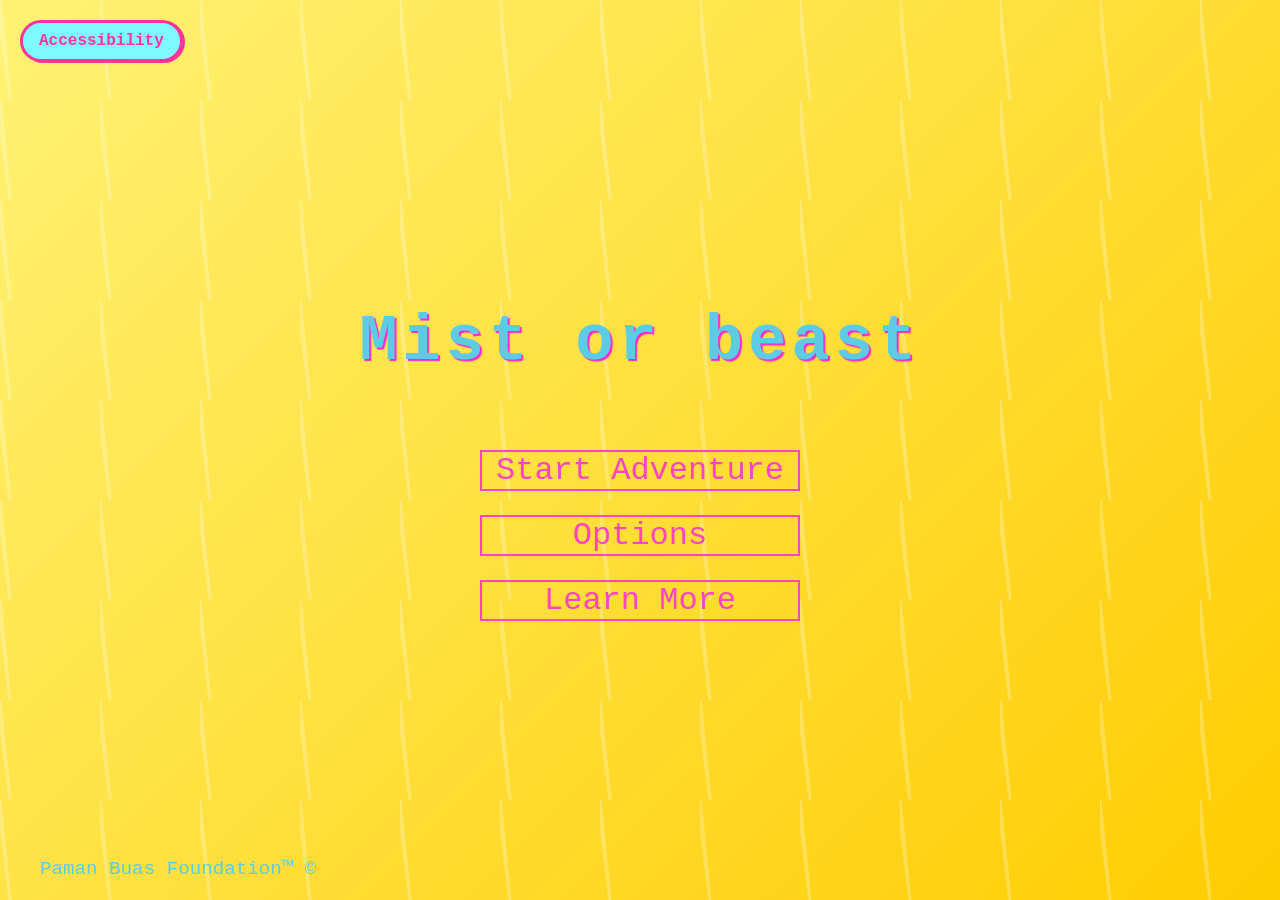
==== index.html @ bf8fa861 "Fixed editable sprite size" ====
<!DOCTYPE html>
<html lang="en">

<!-- setup (head) -->
<head>
    <meta charset="UTF-8">
    <meta name="viewport" content="width=device-width, initial-scale=1.0">
    <title>Paman Buas Website</title>
    <link rel="stylesheet" href="style.css">
</head>
<body>

    <!-- story background -->
    <div class="story-background" aria-hidden="true">
        <div class="vn-character">
            <img id="story-sprite" src="images/silentvoice.jpg" alt="Guide Character">
        </div>
    </div>

    <!-- MAIN MENU -->
    <main class="screen main-menu" id="main">
        
        <!-- title -->
        <h1 class="game-title">Mist or beast</h1>
        <nav class="main-menu-list">
            <ul>
                <li><a href="#intro" data-dialogue="intro">Start Adventure</a></li>
                <li><a href="#options">Options</a></li>
                <li><a href="#LearnMore">Learn More</a></li>
            </ul>
        </nav>

        <footer class="main-menu-footer">
            <div class="footer-text">Paman Buas Foundation™ ©</div>
        </footer>
    </main>

    <!-- Dialogue Overlay -->
     <section class="screen in-adventure vn-overlay" id="intro">
        <a href="#select-topic" id="vn-skip-btn" class="vn-skip">skip >></a>

        <div class="vn-dialogue-box">
            <div class="vn-name-tag" id="vn-name">Paman Buas</div>
            <p class="vn-text" id="vn-text">Thinking...</p>
            <span class="vn-next-indicator">▼</span>
        </div>
    </section>


    <!-- SELECT TOPIC -->
    <main class="screen in-adventure dim-story main-menu" id="select-topic">
        <h1 class="game-title">MISTUH bis</h1>
        <nav class="select-topic-list">
            <ul>
                <li><a href="#math-teach">Math</a></li>
                <li><a href="#physics-teach">Physics</a></li>
                <li><a href="#">Electro (locked)</a></li>
                <li><a href="#main">Back to Menu</a></li>
            </ul>
        </nav>
    </main>

    <!-- MATH LESSON -->
    <main class="screen in-adventure dim-story teach-menu" id="math-teach">
        <h1 class="teach-title">meth</h1>

        <!-- panel -->
        <div id="math-panel">
            <div class="center-panel">
                <div class="panel-title">
                    <h3>METH</h3>
                </div>

                <div class="panel-scroll-area">
                    <p> eafaeafaefaef</p>
                    <p> eafaeafaefaef</p>
                    <p> eafaeafaefaef</p>
                    <p> eafaeafaefaef</p>
                    <p> eafaeafaefaef</p>
                    <p> eafaeafaefaef</p>
                    <p> eafaeafaefaef</p>
                    <p> eafaeafaefaef</p>
                    <p> eafaeafaefaef</p>
                    <p> eafaeafaefaef</p>
                    <p> eafaeafaefaef</p>
                    <p> eafaeafaefaef</p>
                    <p> eafaeafaefadfadfadfadfadfadfadfdafadfasdaef</p>
                    <p> eafaeafaefaef</p>
                    <p> eafaeafaefaef</p>
                    <p> eafaeafaefaef</p>
                    <p> eafaeafaefaef</p>
                    <p> eafaeafaefaef</p>
                    <p> eafaeafaefaef</p>
                    <p> eafaeafaefaef</p>
                </div>
            </div>
        </div>

        <!-- navigation -->
        <nav class="teach-navigation">
            <ul>
                <li><a href="#main">Back to Menu</a></li>
                
            </ul>
        </nav>
    </main>
    
    <!-- PHYSICS LESSON -->
    <main class="screen in-adventure dim-story teach-menu" id="physics-teach">
        <h1 class="teach-title">Pisiks</h1>
        
        <!-- panel -->
        <div id="physics-panel">
            <div class="center-panel">
                <div class="panel-title">
                    <h3>PISIKS</h3>
                </div>
                
                <div class="panel-scroll-area">
                    <p> eafaeafaefaef</p>
                    <p> eafaeafaefaef</p>
                </div>
            </div>
        </div>
        
        <!-- navigation -->
        <nav class="teach-navigation">
            <ul>
                <li><a href="#main">Back to Menu</a></li>

            </ul>
        </nav>
    </main>

    <!-- OPTIONS MENU -->
    <main class="screen main-menu" id="options">
        <h1 class="game-title">OPTIONS</h1>
        <nav class="main-menu-list">
            <ul>
                <li class="audio-control">
                    <label for ="sfx-slider">sfx: <span id="sfx-value">100%</span></label>
                    <input type="range" id="sfx-slider" min="0" max="100" value="100">
                </li>
                <li class="audio-control">
                    <label for="bgm-slider">bgm: <span id="bgm-value">100%</span></label>
                    <input type="range" id="bgm-slider" min="0" max="100" value="100">
                </li>
                <li>
                    <button type="button" id="bgm-switch">Track : Main theme</button>
                </li>
                <li><a href="#main" id="options-back-btn">Back</a></li>
            </ul>
        </nav>
    </main>

    <!-- LEARN MORE -->
    <!-- todo list
        => make it so when hover, red clickbait arrow animation plays pointing to learn more
        => opening animation and mr beast animation(starts at open and restart at hover)
    -->
     <main class="screen main-menu" id="LearnMore">
        <h1 class="game-title">About Us</h1>
        <nav class="main-menu-list">
            <ul>
                <li><a href="#">awdawd</a></li>
                <li><a href="#main">Back to Menu</a></li>
            </ul>
        </nav>
     </main>

     <!-- accessibility widget -->
     <aside class ="acc-widget" aria-label="Accessibility Options">

        <!-- hidden checkbox-->
        <input type="checkbox" id="acc-toggle" class ="acc-hidden">
        <label for="acc-toggle" class="acc-trigger">Accessibility</label>

        <!-- widget panel -->
        <div class="acc-panel">

            <!-- option 1-->
            <label class="acc-item acc-option">
                <input type="checkbox" id="opt-1">
                <span>option 1</span>
            </label>
            
            <!-- option 2-->
            <label class="acc-item acc-option">
                <input type="checkbox" id="opt-2">
                <span>option 2</span>
            </label>
            
            <!-- dark mode -->
            <label class="acc-item acc-option">
                <input type="checkbox" id="opt-3">
                <span>Dark Mode</span>
            </label>

            <a href="#options" class="acc-item acc-link" id="acc-options-link">Options</a>
        </div>
    </aside>


<!-- script land -->

<!-- audio script -->
<script>
    const AudioManager = (() => {
        // SFX HEREE 
        const sfxFiles = {
            click: "audio/click.mp3",
            hover: "audio/hover.mp3",
            blip:  "audio/blip.mp3",
            start: "audio/click.mp3" 
        };

        // MUSIC HERE ANJAY
        const bgmTracks = [
            { key: "menu",    title: "Main Theme",    src: "audio/bgm-menu.mp3" },
            { key: "mrbeast", title: "im mr beast.",  src: "audio/bgm-mrbeast.mp3" }
        ];

        // Load saved volumes from localStorage (defaults: SFX 100%, Music 50%)
        let sfxVolume = parseFloat(localStorage.getItem("sfxVol") ?? "1.0");
        let bgmVolume = parseFloat(localStorage.getItem("bgmVol") ?? "0.5");
        let currentTrackIndex = 0;
        let pendingTrack = null;

        const bgmPlayer = new Audio();
        bgmPlayer.loop = true;
        bgmPlayer.volume = bgmVolume;

        // Play any SFX (clones node so rapid clicks never cut off sound)
        function playSFX(name) {
            const src = sfxFiles[name];
            if (!src || sfxVolume <= 0) return;

            const sound = new Audio(src);
            sound.volume = sfxVolume;
            sound.play().catch(() => {}); // Safely ignores missing files
        }

        // Play or switch Background Music
        function playBGM(index = currentTrackIndex) {
            currentTrackIndex = index % bgmTracks.length;
            const track = bgmTracks[currentTrackIndex];

            if (!bgmPlayer.src.endsWith(track.src)) {
                bgmPlayer.src = track.src;
            }
            bgmPlayer.volume = bgmVolume;

            // Browsers block audio until the user's first click; queue if blocked
            bgmPlayer.play().then(() => {
                pendingTrack = null;
            }).catch(() => {
                pendingTrack = currentTrackIndex;
            });

            return track;
        }

        function nextBGM() {
            return playBGM(currentTrackIndex + 1);
        }

        function setSFXVolume(percent) {
            sfxVolume = Math.max(0, Math.min(1, percent / 100));
            localStorage.setItem("sfxVol", sfxVolume);
        }

        function setBGMVolume(percent) {
            bgmVolume = Math.max(0, Math.min(1, percent / 100));
            bgmPlayer.volume = bgmVolume;
            localStorage.setItem("bgmVol", bgmVolume);
        }

        // Unlock queued BGM on the player's very first interaction anywhere
        ["pointerdown", "keydown"].forEach((evt) => {
            document.addEventListener(evt, () => {
                if (pendingTrack !== null) {
                    playBGM(pendingTrack);
                }
            }, { once: true });
        });

        // 3. AUTOMATIC GLOBAL HOVER & CLICK SFX FOR ALL MENUS
        const interactiveSelector = "a, button, .acc-trigger, .acc-item, [data-sfx]";
        let lastHovered = null;

        document.addEventListener("mouseover", (event) => {
            const target = event.target.closest(interactiveSelector);
            if (!target || target === lastHovered || target.hasAttribute("data-no-sfx")) return;
            lastHovered = target;
            playSFX(target.dataset.hoverSfx || "hover");
        });

        document.addEventListener("mouseout", (event) => {
            if (lastHovered && !lastHovered.contains(event.relatedTarget)) {
                lastHovered = null;
            }
        });

        document.addEventListener("click", (event) => {
            const target = event.target.closest(interactiveSelector);
            if (!target || target.hasAttribute("data-no-sfx")) return;
            playSFX(target.dataset.sfx || "click");
        });

        // 4. WIRE UP OPTIONS MENU CONTROLS
        document.addEventListener("DOMContentLoaded", () => {
            const sfxSlider   = document.getElementById("sfx-slider");
            const sfxValue    = document.getElementById("sfx-value");
            const bgmSlider   = document.getElementById("bgm-slider");
            const bgmValue    = document.getElementById("bgm-value");
            const bgmSwitch   = document.getElementById("bgm-switch-btn");

            if (sfxSlider && sfxValue) {
                sfxSlider.value = Math.round(sfxVolume * 100);
                sfxValue.textContent = `${sfxSlider.value}%`;

                sfxSlider.addEventListener("input", () => {
                    sfxValue.textContent = `${sfxSlider.value}%`;
                    setSFXVolume(sfxSlider.value);
                });

                // Plays a sample click when the user releases the slider
                sfxSlider.addEventListener("change", () => playSFX("click"));
            }

            if (bgmSlider && bgmValue) {
                bgmSlider.value = Math.round(bgmVolume * 100);
                bgmValue.textContent = `${bgmSlider.value}%`;

                bgmSlider.addEventListener("input", () => {
                    bgmValue.textContent = `${bgmSlider.value}%`;
                    setBGMVolume(bgmSlider.value);
                });
            }

            if (bgmSwitch) {
                bgmSwitch.addEventListener("click", () => {
                const track = nextBGM();
                bgmSwitch.textContent = `Track: ${track.title}`;
            });
}

            // Start default BGM (will begin immediately on first click)
            playBGM(0);
        });

        return { playSFX, playBGM, nextBGM, setSFXVolume, setBGMVolume };
    })();
</script>

<!-- dialogue script and etc -->
<script>
        document.addEventListener("DOMContentLoaded", () => {
            // 1. DEFINE ALL DIALOGUE SCENES HERE
            const dialogues = {
                intro: {
                    nextScreen: "#select-topic",
                    lines: [
                        {
                            name: "me",
                            sprite:"images/pamanbuasfake.png",
                            size: "40vh",
                            bg: "images/dokidoki.webp",
                            text: "What a beautifull morning today is."
                        },
                        {
                            name: "Paman Buas",
                            sprite: "images/silentvoice.jpg",
                            size: "40vh",
                            text: "idk something about meeting a blind girl"
                        },
                        {
                            name: "Paman Buas",
                            sprite: "images/pamanbuasfake.png",
                            size: "100vh",
                            text: "woah"
                        }
                    ]
                }
                // Add future dialogues here! Example:
                // mathIntro: {
                //     nextScreen: "#math-teach",
                //     lines: [
                //         { name: "Paman Buas", sprite: "images/silentvoice.jpg", text: "Time for math!" }
                //     ]
                // }
            };

            // initialize
            const stageEl     = document.querySelector(".story-background");
            const stageSprite = document.getElementById("story-sprite");
            const vnOverlay   = document.getElementById("intro");
            const vnName      = document.getElementById("vn-name");
            const vnText      = document.getElementById("vn-text");
            const vnSkipBtn   = document.getElementById("vn-skip-btn");
            const optionsBackBtn = document.getElementById("options-back-btn");
            const accToggle      = document.getElementById("acc-toggle");

            // Runs right before the browser navigates to #options
            // options back button thingy script
            document.querySelectorAll('a[href="#options"]').forEach((btn) => {
                btn.addEventListener("click", () => {
                    // Grab the screen you are currently on (defaults to #main)
                    const currentScreen = window.location.hash || "#main";

                    if (currentScreen !== "#options" && optionsBackBtn) {
                        optionsBackBtn.href = currentScreen;
                    }

                    // Automatically close the top-right Accessibility menu
                    if (accToggle) {
                        accToggle.checked = false;
                    }
                });
            });

            let activeSceneKey = "intro";
            let currentLine = 0;

            function loadScene(sceneKey) {
                activeSceneKey = dialogues[sceneKey] ? sceneKey : "intro";
                currentLine = 0;
                vnSkipBtn.href = dialogues[activeSceneKey].nextScreen;
                showLine(0);
            }

            function showLine(index) {
                const scene = dialogues[activeSceneKey];
                const line = scene.lines[index];

                vnName.textContent = line.name;
                vnText.textContent = line.text;
                AudioManager.playSFX("blip");

                // Update sprite if specified on this line
                if (line.sprite && stageSprite) {
                    stageSprite.src = line.sprite;
                }

                if (stageEl) {
               stageEl.style.setProperty("--sprite-height", line.size || "85vh");
                }

                // Update background image if specified on this line
                if (line.bg && stageEl) {
                    stageEl.style.setProperty("--scene-bg", `url('${line.bg}')`);
                }
            }

            function advanceDialogue() {
                const scene = dialogues[activeSceneKey];
                currentLine++;

                if (currentLine < scene.lines.length) {
                    showLine(currentLine);
                } else {
                    window.location.hash = scene.nextScreen;
                }
            }

            // Initialize default scene
            loadScene("intro");

            // Listen for any link with data-dialogue="..."
            document.querySelectorAll("[data-dialogue]").forEach((trigger) => {
                trigger.addEventListener("click", () => {
                    loadScene(trigger.dataset.dialogue);
                });
            });

            // Click anywhere on the dialogue screen to continue
            vnOverlay.addEventListener("click", (event) => {
                if (event.target.closest(".vn-skip")) return;
                advanceDialogue();
            });

            // Press Space or Enter during dialogue to continue
            document.addEventListener("keydown", (event) => {
                const isDialogueOpen = window.location.hash === "#intro";
                if (isDialogueOpen && (event.key === " " || event.key === "Enter")) {
                    event.preventDefault();
                    advanceDialogue();
                }
            });

            // Reset if user navigates back to #intro via browser history
            window.addEventListener("hashchange", () => {
                if (window.location.hash === "#intro") {
                    showLine(currentLine);
                }
            });
        });
    </script>

</body>
</html>
---- style.css ----
:root {
    --bg-color: #f2d061;
    --bg-grad-start: #fff275;
    --bg-grad-end: #ffcc00;
    --text-cyan: #5ccce5;
    --pink-shadow: #ff26d0;
    --pink-menu: #ff43c4;
    --pink-accent: #ff3399;
    --cyan-bg: #7df9ff;
    --dialogue-bg: rgba(255, 255, 255, 0.94);
    --dialogue-text: #222222;
    --panel-bg: #ffffff;
    --panel-text: #111111;
    --story-bg-fallback: #ffe6f2;
    --dim-overlay: rgba(0, 0, 0, 0.45);
    --white: #fff;
    --white-pure: #ffffff;
    --acc-hover-text: #ffdf77;

}

/* GLOBAL SETUP */
* {
    margin: 0;
    padding: 0;
    box-sizing: border-box;
}

body {
    /* global */
    background-color: var(--bg-color);
    color: var(--text-cyan);
    font-family: 'Courier New', Courier, monospace;
    overflow: hidden; /* Prevents scrolling */

    background-image:

    /* triangle */
    url('data:image/svg+xml;utf8,<svg width="100" height="100" xmlns="http://www.w3.org/2000/svg"><polygon points="10,100 0,0 00,20" fill="none" stroke="%23ffffff" stroke-opacity="0.25" stroke-width="3" stroke-linejoin="round"/></svg>'),
    linear-gradient(135deg, var(--bg-grad-start) 0%, var(--bg-grad-end) 100%);
    background-size: 100px 100px, 100% 100%;
    background-attachment: fixed;
    animation: movePattern 9s linear infinite;
}

/* background triangle animation*/
@keyframes movePattern {
    0%{background-position: 0px 0px, 0px 0px;}
    100%{background-position: 100px 100px, 0px 0px;}
}

/* MAIN MENU LAYOUT (Hidden by Default) */
.main-menu {
    display: none; /* Hides all initially */
    position: relative;
    z-index: 10;
    height: 100vh;
    width: 100vw;
    
    /* flex box to center text */
    flex-direction: column;
    justify-content: center;
    align-items: center; 
    text-align: center;
    height: 100vh;
    padding-top: 50px;
}

.main-menu:target { display: flex; }    /* Show the screen if its ID matches the #target in the URL */
#main { display: flex; }               /* make #main default */
body:has(.main-menu:target:not(#main), .vn-screen:target, .vn-overlay:target, .teach-menu:target) #main { display: none; } /* Hide #main when other # */

.game-title {
    font-size: 4rem;
    letter-spacing: 0.3rem;
    margin-bottom: 3rem;
    text-shadow: 2px 2px 1px var(--pink-shadow); 
}

.main-menu-list ul {
    list-style: none;
}

.main-menu-list a,
.main-menu-list button{
    text-decoration: none;
    background: transparent;
    color: var(--pink-menu);
    font-size: 2rem;
    display: block;
    margin: 1.5rem 0; 
    position: relative;
    transition: color 0.1s;
    border: 2px solid var(--pink-menu);
    width: 320px;
}

/* main menu list hover state */
.main-menu-list a:hover,
.main-menu-list button:hover{color: var(--white);}

.main-menu-list a::before,
.main-menu-list button::before{
    content: '- ';
    opacity: 0;
    position: absolute;
    left: -2rem; /*position*/
}

.main-menu-list a:hover::before,
.main-menu-list button:hover::before{
    opacity: 1;
}

.main-menu-footer {
    position: absolute;
    bottom: 20px;
    left: 0;
    width: 100%;
    display: flex;
    justify-content: space-between;
    align-items: flex-end;
    padding: 0 40px;
}

.story-background {
    display: none;
    position: fixed;
    inset: 0;
    z-index: 1;
    background-color: var(--story-bg-fallback);
    background-image: var(--scene-bg, url('images/dokidoki.webp'));
    background-size: cover;
    background-position: center;
    pointer-events: none;
}

body:has(.in-adventure:target) .story-background {
    display: flex;
}

.story-background::after {
    content: "";
    position: absolute;
    inset: 0;
    background-color: var(--dim-overlay);
    opacity: 0;
    z-index: 2;
    transition: opacity 0.25s ease;
}

body:has(.dim-story:target) .story-background::after {
    opacity: 1;
}

/* 1. FULL-SCREEN VISUAL NOVEL STAGE */
.vn-screen,
.vn-overlay {
    display: none; /* Hidden until #intro-dialogue is targeted */
    position: fixed;
    inset: 0;
    width: 100vw;
    height: 100vh;
    z-index: 20;

    /* Replace with your scene background image */
    background-color: transparent;

    flex-direction: column;
    justify-content: flex-end; /* Pushes dialogue box to the bottom */
    align-items: center;
    cursor: pointer; /* Shows the player the screen is clickable */
    user-select: none; /* Prevents accidental text highlighting when clicking fast */
}

/* Show when targeted in URL, and hide #main */
.vn-screen:target,
.vn-overlay:target {
    display: flex;
}

body:has(.vn-screen:target, .vn-overlay:target) #main {
    display: none;
}

/* 2. SKIP BUTTON */
.vn-skip {
    position: absolute;
    top: 20px;
    right: 30px;
    z-index: 30;
    border-radius: 40px;
    text-decoration: none;
    background-color: var(--cyan-bg);
    color: var(--pink-accent);
    border: 3px solid var(--pink-accent);
    padding: 8px 16px;
    font-weight: bold;
    font-size: 1.1rem;
    box-shadow: 2px 1px 0px var(--pink-accent);
    transition: transform 0.15s ease, background-color 0.15s ease;
}

.vn-skip:hover {
    background-color: var(--pink-accent);
    color: var(--white-pure);
    transform: translateY(-4px);
    box-shadow: 2px 1px 5px var(--pink-accent); /*slight glow*/
}

/* 3. CHARACTER SPRITE */
.vn-character {
    position: absolute;
    bottom: 300px;
    left: 50%;
    transform: translateX(-50%);
    height: var(--sprite-height, 85vh); /* Adjust height so the character frames nicely */
    max-width: 90vw;
    z-index: 1;
    pointer-events: none; /* Lets clicks pass straight through the image */
    display: flex;
    align-items: flex-end;
    justify-content: center;
}

.vn-character img {
    height: 100%;
    width: auto;
    object-fit: contain;
}

/* 4. DDLC-STYLE DIALOGUE BOX */
.vn-dialogue-box {
    position: relative;
    z-index: 25;
    width: 90%;
    max-width: 850px;
    min-height: 170px;
    margin-bottom: 35px;
    padding: 32px 30px 25px 30px;

    background-color: var(--dialogue-bg);
    color: var(--dialogue-text);
    border: 4px solid var(--pink-accent);
    border-radius: 12px;
    box-shadow: 8px 8px 0px var(--pink-accent);
}

/* Nameplate overlapping the top-left border */
.vn-name-tag {
    position: absolute;
    top: -22px;
    left: 25px;
    background-color: var(--cyan-bg);
    color: var(--pink-accent);
    border: 3px solid var(--pink-accent);
    border-radius: 8px;
    padding: 4px 18px;
    font-size: 1.3rem;
    font-weight: bold;
    box-shadow: 3px 3px 0px var(--pink-accent);
}

.vn-text {
    font-size: 1.35rem;
    line-height: 1.6;
    font-weight: bold;
}

/* Blinking arrow in the bottom-right of the text box */
.vn-next-indicator {
    position: absolute;
    bottom: 12px;
    right: 20px;
    color: var(--pink-accent);
    font-size: 1.2rem;
    animation: bounceArrow 0.8s infinite alternate;
}

@keyframes bounceArrow {
    from { transform: translateY(0px); }
    to   { transform: translateY(5px); }
}




/* start adventure select topic*/
.select-topic-list a{
    padding: 10px 2px;
    text-decoration: none;
    background-color: var(--pink-menu);
    color: var(--white);
    font-size: 2rem;
    display: block;
    margin: 1rem 0; /* Vertical spacing between menu items */
    position: relative;
    transition: color 0.1s;
    border: 3px solid var(--text-cyan);
    border-radius: 15px;
}

.select-topic-list ul{
    display: flex;
    justify-content: center;
    align-items: center;
    gap: 30px;
    list-style: none;
    margin: 20px 0;
}

.select-topic-list a:hover {background-color: var(--white);
    color:var(--pink-shadow)
}

.footer-text {
    font-size: 1.2rem;
}


.teach-menu {
    position: relative;
    z-index: 10;
    height: 100vh;
    width: 100vw;
    display: none; /* Required for centering to work */
    flex-direction: column;
    justify-content: center;
    align-items: center;
    gap: 20px;
    padding: 20px;
}

.teach-menu:target { display: flex; }    /* Show the screen if its ID matches the #target in the URL */
/* Centers the static panel (and optional Back button) in the middle of the screen */

.teach-title {
    font-size: 3rem;
    text-shadow: 2px 2px 1px var(--pink-shadow);
}

#math-panel,
#physics-panel {
    width: 100%;
    display: flex;
    justify-content: center;
}

/* The static panel box */
.center-panel {
    width: 100%;
    max-width: 550px; /* Controls panel width */
    max-height: 60vh; /* Caps height at 60% of the screen so scrolling triggers */
    
    display: flex;
    flex-direction: column;
    background-color: var(--panel-bg);
    color: var(--panel-text);
    border: 4px solid var(--pink-accent);
    box-shadow: 8px 8px 0px var(--pink-accent);
}

/* Pinned top bar */
.panel-title {
    
    display: flex;
    justify-content: space-between;
    align-items: center;
    background-color: var(--cyan-bg);
    color: var(--pink-accent);
    padding: 12px 18px;
    border-bottom: 3px solid var(--pink-accent);
    font-weight: bold;
}

/* Scrollable body inside the panel */
.panel-scroll-area {
    flex: 1;          /* Fills the remaining height inside .center-panel */
    min-height: 0;    /* Ensures Flexbox allows the box to shrink and scroll */
    padding: 20px;
    overflow-y: auto; /* Adds the scrollbar automatically when content overflows */
    line-height: 1.6;
    
    /* Custom scrollbar colors (Firefox) */
    scrollbar-width: thin;
    scrollbar-color: var(--pink-accent) var(--cyan-bg);
}

.panel-scroll-area p {
    margin-bottom: 15px;
}

/* Custom scrollbar styling (Chrome, Edge, Safari) */
.panel-scroll-area::-webkit-scrollbar {
    width: 10px;
}

.panel-scroll-area::-webkit-scrollbar-track {
    background: var(--cyan-bg);
}

.panel-scroll-area::-webkit-scrollbar-thumb {
    background: var(--pink-accent);
    border: 2px solid var(--cyan-bg);
}

.teach-navigation ul {
    list-style: none;
    display: flex;
    gap: 20px;
}

.teach-navigation a {
    text-decoration: none;
    background-color: var(--cyan-bg);
    color: var(--pink-accent);
    border: 3px solid var(--pink-accent);
    padding: 10px 20px;
    font-size: 1.2rem;
    font-weight: bold;
    box-shadow: 4px 4px 0px var(--pink-accent);
    display: block;
}

.teach-navigation a:hover {
    background-color: var(--pink-accent);
    color: var(--white-pure);
}


/* Accessibility widget */
.acc-widget {
    position: fixed;
    top: 20px;    
    left: 20px;  
    z-index: 100;    /* moves forward */
    display: flex;
    flex-direction: column; 
    align-items: flex-end;
    gap: 10px;
}

.acc-hidden {
    position: absolute;
    pointer-events: none;
    opacity: 0;
}

/* acc button */
.acc-trigger {
    /* nanti ganti custom image */
    background-color: var(--cyan-bg);
    color: var(--pink-accent);
    border: 3px solid var(--pink-accent);
    border-radius: 40px;
    padding: 9px 16px;
    font-size: 1rem;
    font-weight: bold;
    cursor: pointer;
    user-select: none;
    transition: transform 0.15s ease, background-color 0.15s ease;
    box-shadow:2px 1px 0px var(--pink-accent); 
}

/* acc button hover state */
.acc-trigger:hover {
    background-color: var(--pink-accent);
    color: var(--acc-hover-text);
    transform: translateY(-4px);
    box-shadow: 2px 1px 5px var(--pink-accent); /*slight glow*/
}

/* pop up panel */
.acc-panel {
    display: flex;
    flex-direction: column;
    align-items: flex-end;
    gap: 8px;
    pointer-events: none;
}

/* Reveals the panel when the trigger checkbox is checked */
#acc-toggle:checked ~ .acc-panel {pointer-events: auto;}

.acc-item{
    display: flex;
    align-items: center;
    gap:10px;
    min-width: 162px;
    padding: 7px 16px;
    background-color: var(--panel-bg);
    color: var(--panel-text);
    border: 3px solid var(--pink-accent);
    border-radius: 40px;
    box-shadow: 2px 1px 0px var(--pink-accent);
    font-size: 1rem;
    font-weight: bold;
    text-decoration: none;
    cursor: pointer;

    opacity: 0;
    transform: translateY(-20px) scale(0.095);
    transition:
        opacity 0.25s ease,
        transform 0.40s cubic-bezier(0.22, 1, 0.36, 1),
        background-color 0.15s ease,
        color 0.15s ease;
}

.acc-item:hover {
    background-color: var(--cyan-bg);
    color: var(--pink-accent);

}

/* cascade open states + staggered delays */
#acc-toggle:checked ~ .acc-panel .acc-item {
    opacity: 1;
    transform: translateY(0) scale(1);
}

#acc-toggle:checked ~ .acc-panel .acc-item:nth-child(1) { transition-delay: 0.04s; }
#acc-toggle:checked ~ .acc-panel .acc-item:nth-child(2) { transition-delay: 0.10s; }
#acc-toggle:checked ~ .acc-panel .acc-item:nth-child(3) { transition-delay: 0.16s; }
#acc-toggle:checked ~ .acc-panel .acc-item:nth-child(4) { transition-delay: 0.22s; }

/* pop up options */
.acc-option input {
    width: 18px;
    height: 18px;
    accent-color: var(--pink-accent);
    cursor: pointer;
}

/* accessibility options */

/* effect 1 */
body:has(#opt-1:checked) {
    animation: none;
    transform: none;
}

/* effect 2 */
body:has(#opt-2:checked) {
    color: var(--white-pure);
}

/* effect 3 */
body:has(#opt-3:checked) {
    --bg-color: #161320;
    --bg-grad-start: #231d33;
    --bg-grad-end: #100d18;
    --text-cyan: #7df9ff;
    --pink-shadow: #ff26d0;
    --pink-menu: #ff55cc;
    --pink-accent: #ff4da6;
    --cyan-bg: #1e2a38;
    --dialogue-bg: rgba(24, 20, 36, 0.94);
    --dialogue-text: #f2f2f2;
    --panel-bg: #1a1626;
    --panel-text: #f0f0f0;
    --story-bg-fallback: #1a1626;
    --dim-overlay: rgba(0, 0, 0, 0.65);
}

/* Audios */
.audio-control {
    display: flex;
    flex-direction: column;
    align-items: center;
    gap: 10px;
    width: 320px;
    margin: 1.5rem 0;
    padding: 12px 16px;
    border: 2px solid var(--pink-menu);
    color: var(--pink-menu);
    font-size: 1.5rem;
    font-weight: bold;
}

.audio-control input[type="range"] {
    -webkit-appearance: none;
    appearance: none;
    width: 100%;
    height: 10px;
    background: var(--cyan-bg);
    border: 2px solid var(--pink-accent);
    outline: none;
    cursor: pointer;
}

.audio-control input[type="range"]::-webkit-slider-thumb {
    -webkit-appearance: none;
    appearance: none;
    width: 20px;
    height: 20px;
    background: var(--pink-accent);
    border: 2px solid var(--white-pure);
    cursor: pointer;
}

.audio-control input[type="range"]::-moz-range-thumb {
    width: 20px;
    height: 20px;
    background: var(--pink-accent);
    border: 2px solid var(--white-pure);
    border-radius: 0;
    cursor: pointer;
}
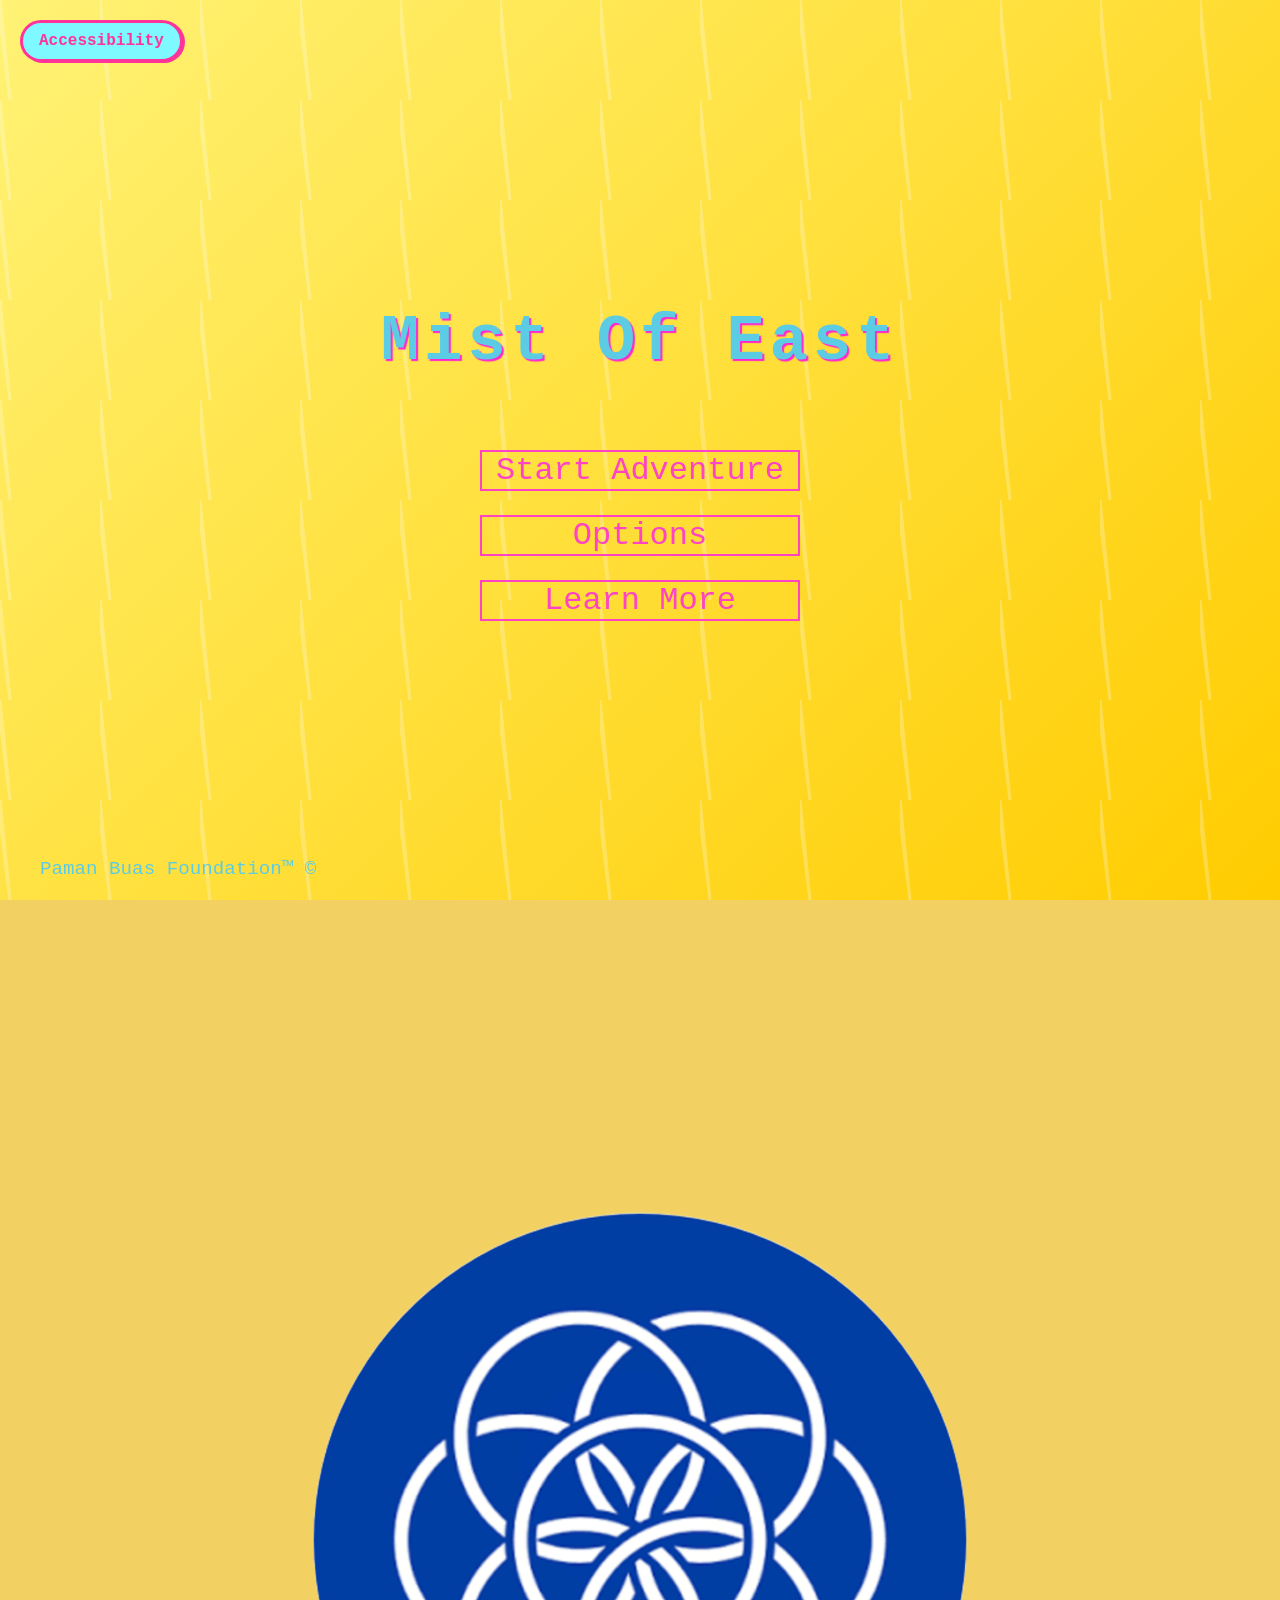
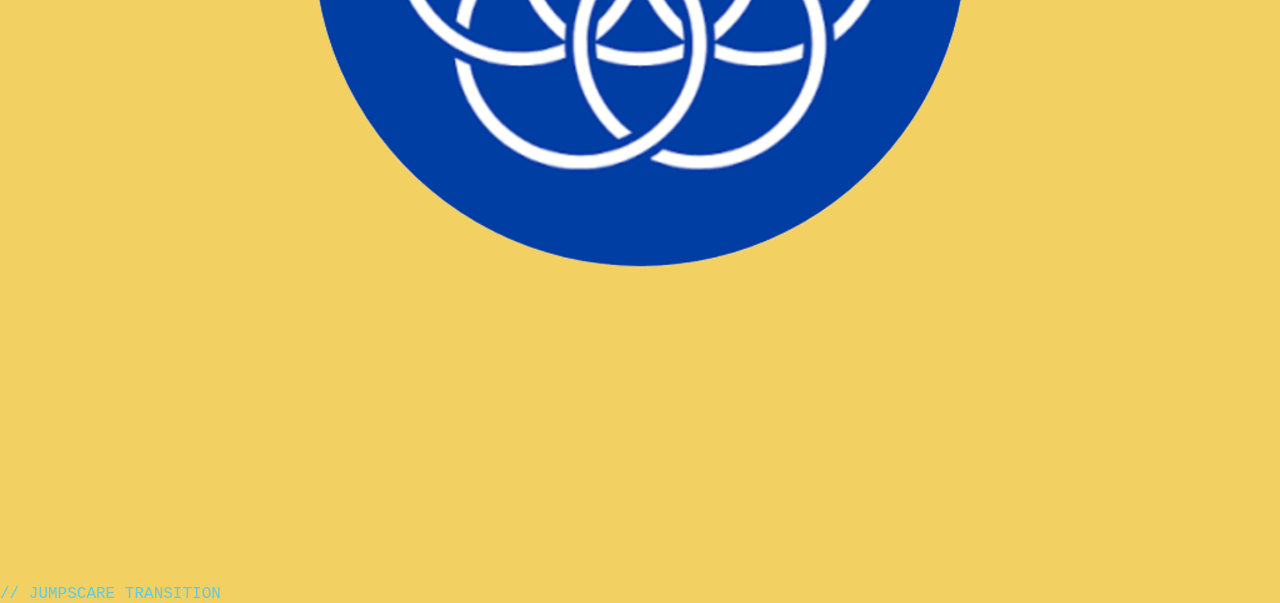
==== commit 544a65b9: "h" ====
--- a/index.html
+++ b/index.html
@@ -21,12 +21,12 @@
     <main class="screen main-menu" id="main">
         
         <!-- title -->
-        <h1 class="game-title">Mist or beast</h1>
+        <h1 class="game-title">Mist Of East</h1>
         <nav class="main-menu-list">
             <ul>
-                <li><a href="#intro" data-dialogue="intro">Start Adventure</a></li>
+                <li><a href="#story" data-dialogue="story">Start Adventure</a></li>
                 <li><a href="#options">Options</a></li>
-                <li><a href="#LearnMore">Learn More</a></li>
+                <li><a href="#LearnMore" id="learnMoreButton">Learn More</a></li>
             </ul>
         </nav>
 
@@ -35,9 +35,11 @@
         </footer>
     </main>
 
-    <!-- Dialogue Overlay -->
-     <section class="screen in-adventure vn-overlay" id="intro">
+    <!-- Dialogue Overlay (Merged into one #story section with #vn-choices) -->
+    <section class="screen in-adventure vn-overlay" id="story">
         <a href="#select-topic" id="vn-skip-btn" class="vn-skip">skip >></a>
+
+        <div class="vn-choices" id="vn-choices"></div>
 
         <div class="vn-dialogue-box">
             <div class="vn-name-tag" id="vn-name">Paman Buas</div>
@@ -45,7 +47,6 @@
             <span class="vn-next-indicator">▼</span>
         </div>
     </section>
-
 
     <!-- SELECT TOPIC -->
     <main class="screen in-adventure dim-story main-menu" id="select-topic">
@@ -95,12 +96,10 @@
                 </div>
             </div>
         </div>
-
-        <!-- navigation -->
+        
         <nav class="teach-navigation">
             <ul>
                 <li><a href="#main">Back to Menu</a></li>
-                
             </ul>
         </nav>
     </main>
@@ -122,12 +121,10 @@
                 </div>
             </div>
         </div>
-        
-        <!-- navigation -->
+    
         <nav class="teach-navigation">
             <ul>
                 <li><a href="#main">Back to Menu</a></li>
-
             </ul>
         </nav>
     </main>
@@ -138,7 +135,7 @@
         <nav class="main-menu-list">
             <ul>
                 <li class="audio-control">
-                    <label for ="sfx-slider">sfx: <span id="sfx-value">100%</span></label>
+                    <label for="sfx-slider">sfx: <span id="sfx-value">100%</span></label>
                     <input type="range" id="sfx-slider" min="0" max="100" value="100">
                 </li>
                 <li class="audio-control">
@@ -154,34 +151,31 @@
     </main>
 
     <!-- LEARN MORE -->
-    <!-- todo list
-        => make it so when hover, red clickbait arrow animation plays pointing to learn more
-        => opening animation and mr beast animation(starts at open and restart at hover)
-    -->
-     <main class="screen main-menu" id="LearnMore">
-        <h1 class="game-title">About Us</h1>
-        <nav class="main-menu-list">
-            <ul>
-                <li><a href="#">awdawd</a></li>
-                <li><a href="#main">Back to Menu</a></li>
-            </ul>
-        </nav>
-     </main>
-
-     <!-- accessibility widget -->
-     <aside class ="acc-widget" aria-label="Accessibility Options">
+<main class="screen main-menu" id="LearnMore">
+    <h1 class="game-title">About Us</h1>
+
+    <nav class="main-menu-list">
+        <ul>
+            <li><a href="#" id="scareButton">awdawd</a></li>
+            <li><a href="#main">Back to Menu</a></li>
+        </ul>
+    </nav>
+</main>
+
+    <!-- accessibility widget -->
+    <aside class="acc-widget" aria-label="Accessibility Options">
 
         <!-- hidden checkbox-->
-        <input type="checkbox" id="acc-toggle" class ="acc-hidden">
+        <input type="checkbox" id="acc-toggle" class="acc-hidden">
         <label for="acc-toggle" class="acc-trigger">Accessibility</label>
 
         <!-- widget panel -->
         <div class="acc-panel">
 
-            <!-- option 1-->
+            <!-- camera toggle -->
             <label class="acc-item acc-option">
-                <input type="checkbox" id="opt-1">
-                <span>option 1</span>
+            <input type="checkbox" id="opt-cam">
+            <span>camera ui</span>
             </label>
             
             <!-- option 2-->
@@ -191,7 +185,7 @@
             </label>
             
             <!-- dark mode -->
-            <label class="acc-item acc-option">
+            <label data-sfx="crystal" class="acc-item acc-option">
                 <input type="checkbox" id="opt-3">
                 <span>Dark Mode</span>
             </label>
@@ -200,7 +194,36 @@
         </div>
     </aside>
 
-
+    <!-- SIGN LANGUAGE CAMERA HUD -->
+    <div class="sign-cam-hud" id="sign-cam-hud" hidden>
+        <div class="sign-cam-header">
+            <span id="sign-status">Loading AI...</span>
+            <button type="button" id="sign-cam-close" title="Turn off camera">✕</button>
+        </div>
+
+        <div class="sign-video-wrap">
+            <video id="sign-video" autoplay playsinline muted></video>
+            <div class="sign-detected-badge" id="sign-detected">No hand</div>
+        </div>
+
+        <div class="sign-prompt-box" id="sign-prompt">Free Mode</div>
+        <div class="sign-progress-track">
+            <div class="sign-progress-fill" id="sign-progress-fill"></div>
+        </div>
+    </div>
+
+    <!-- Jumpscare overlay -->
+<div id="jumpscare">
+    <img src="images/horse.webp" alt="BOO!">
+</div>
+
+<div id="secretSongVisual">
+    <img src="images/tuff.png" alt="Secret Song Easter Egg">
+</div>
+
+<div id="musicVisual">
+    <img id="musicVisualImage" src="" alt="Music artwork">
+</div>
 <!-- script land -->
 
 <!-- audio script -->
@@ -211,13 +234,19 @@
             click: "audio/click.mp3",
             hover: "audio/hover.mp3",
             blip:  "audio/blip.mp3",
-            start: "audio/click.mp3" 
+            start: "audio/click.mp3",
+            crystal: "audio/crystal_sfx.mp3" 
         };
 
         // MUSIC HERE ANJAY
         const bgmTracks = [
-            { key: "menu",    title: "Main Theme",    src: "audio/bgm-menu.mp3" },
-            { key: "mrbeast", title: "im mr beast.",  src: "audio/bgm-mrbeast.mp3" }
+            { key: "menu",    title: "Main Theme",    src: "audio/music_1.mp3" },
+            { key: "mrbeast", title: "im mr beast.",  src: "audio/balls.mp3" },
+            { key: "idk", title: "tuff",  src: "audio/music_2.mp3" },
+            { key: "secret", title: "???", src: "audio/tuff.mp3",image:"images/tuff.png", spin:true },
+            { key: "ponker", title: "ponk", src: "audio/ponks.mp3" },
+            { key: "ego", title: "egoism is when no", src: "audio/ego.mp3", image:"images/maxwhenno.jpg" },
+            { key: "rus", title: "ruski is when this song", src: "audio/kambing.mp3", image:"images/sikambing.jpg" }
         ];
 
         // Load saved volumes from localStorage (defaults: SFX 100%, Music 50%)
@@ -225,41 +254,65 @@
         let bgmVolume = parseFloat(localStorage.getItem("bgmVol") ?? "0.5");
         let currentTrackIndex = 0;
         let pendingTrack = null;
+        const secretTrackKey = "secret";
+
+
 
         const bgmPlayer = new Audio();
         bgmPlayer.loop = true;
         bgmPlayer.volume = bgmVolume;
 
-        // Play any SFX (clones node so rapid clicks never cut off sound)
+
+        window.addEventListener("hashchange", () => {
+            updateMusicVisual(bgmTracks[currentTrackIndex]);
+        });
+
         function playSFX(name) {
             const src = sfxFiles[name];
             if (!src || sfxVolume <= 0) return;
 
             const sound = new Audio(src);
             sound.volume = sfxVolume;
-            sound.play().catch(() => {}); // Safely ignores missing files
-        }
-
-        // Play or switch Background Music
+            sound.play().catch(() => {});
+        }
+
+        function updateMusicVisual(track) {
+            const visual = document.getElementById("musicVisual");
+            const visualImage = document.getElementById("musicVisualImage");
+
+            if (!visual || !visualImage) return;
+
+            if (window.location.hash !== "#options" || !track.image) {
+                visual.style.display = "none";
+                return;
+            }
+
+            visual.style.display = "block";
+            visualImage.src = track.image;
+            visualImage.classList.toggle("spinning", !!track.spin);
+        }
+
+
         function playBGM(index = currentTrackIndex) {
             currentTrackIndex = index % bgmTracks.length;
             const track = bgmTracks[currentTrackIndex];
+            updateMusicVisual(track);
 
             if (!bgmPlayer.src.endsWith(track.src)) {
                 bgmPlayer.src = track.src;
             }
+
             bgmPlayer.volume = bgmVolume;
 
-            // Browsers block audio until the user's first click; queue if blocked
+
             bgmPlayer.play().then(() => {
                 pendingTrack = null;
-            }).catch(() => {
-                pendingTrack = currentTrackIndex;
-            });
+        }).catch(() => {
+             pendingTrack = currentTrackIndex;
+         });
 
             return track;
         }
-
         function nextBGM() {
             return playBGM(currentTrackIndex + 1);
         }
@@ -275,7 +328,6 @@
             localStorage.setItem("bgmVol", bgmVolume);
         }
 
-        // Unlock queued BGM on the player's very first interaction anywhere
         ["pointerdown", "keydown"].forEach((evt) => {
             document.addEventListener(evt, () => {
                 if (pendingTrack !== null) {
@@ -304,16 +356,17 @@
         document.addEventListener("click", (event) => {
             const target = event.target.closest(interactiveSelector);
             if (!target || target.hasAttribute("data-no-sfx")) return;
+            if (event.target.tagName === "INPUT" && target.tagName === "LABEL") return;
             playSFX(target.dataset.sfx || "click");
         });
 
         // 4. WIRE UP OPTIONS MENU CONTROLS
         document.addEventListener("DOMContentLoaded", () => {
-            const sfxSlider   = document.getElementById("sfx-slider");
-            const sfxValue    = document.getElementById("sfx-value");
-            const bgmSlider   = document.getElementById("bgm-slider");
-            const bgmValue    = document.getElementById("bgm-value");
-            const bgmSwitch   = document.getElementById("bgm-switch-btn");
+            const sfxSlider = document.getElementById("sfx-slider");
+            const sfxValue  = document.getElementById("sfx-value");
+            const bgmSlider = document.getElementById("bgm-slider");
+            const bgmValue  = document.getElementById("bgm-value");
+            const bgmSwitch = document.getElementById("bgm-switch");
 
             if (sfxSlider && sfxValue) {
                 sfxSlider.value = Math.round(sfxVolume * 100);
@@ -324,7 +377,6 @@
                     setSFXVolume(sfxSlider.value);
                 });
 
-                // Plays a sample click when the user releases the slider
                 sfxSlider.addEventListener("change", () => playSFX("click"));
             }
 
@@ -340,162 +392,652 @@
 
             if (bgmSwitch) {
                 bgmSwitch.addEventListener("click", () => {
-                const track = nextBGM();
-                bgmSwitch.textContent = `Track: ${track.title}`;
-            });
-}
-
-            // Start default BGM (will begin immediately on first click)
+                    const track = nextBGM();
+                    bgmSwitch.textContent = `Track: ${track.title}`;
+                });
+            }
+
             playBGM(0);
         });
 
         return { playSFX, playBGM, nextBGM, setSFXVolume, setBGMVolume };
     })();
+    window.AudioManager = AudioManager;
 </script>
 
 <!-- dialogue script and etc -->
 <script>
-        document.addEventListener("DOMContentLoaded", () => {
-            // 1. DEFINE ALL DIALOGUE SCENES HERE
-            const dialogues = {
-                intro: {
-                    nextScreen: "#select-topic",
-                    lines: [
-                        {
-                            name: "me",
-                            sprite:"images/pamanbuasfake.png",
-                            size: "40vh",
-                            bg: "images/dokidoki.webp",
-                            text: "What a beautifull morning today is."
-                        },
-                        {
-                            name: "Paman Buas",
-                            sprite: "images/silentvoice.jpg",
-                            size: "40vh",
-                            text: "idk something about meeting a blind girl"
-                        },
-                        {
-                            name: "Paman Buas",
-                            sprite: "images/pamanbuasfake.png",
-                            size: "100vh",
-                            text: "woah"
-                        }
-                    ]
+    document.addEventListener("DOMContentLoaded", () => {
+        // SIM STATE (Tracks choices, stats, and unlocks across the game)
+        const simState = {
+            affection: 0,
+            somethingUnlocked: false
+        };  
+    
+        const dialogues = {
+            story: {
+                nextScreen: "#select-topic",
+                lines: [
+                    {
+                        name: "me",
+                        sprite: "images/girl-peace-sign.png",
+                        size: "0vh",
+                        bg: "images/dokidoki.webp",
+                        text: "What a beautifull morning today is."
+                    },
+                    {
+                        name: "Paman Buas",
+                        sprite: "images/girl-peace-sign.png",
+                        size: "120vh",
+                        text: "Hiiiiiiii :>"
+                    },
+                     {
+                        name: "Paman Buas",
+                        sprite: "images/girl-peace-sign.png",
+                        size: "120vh",
+                        text: "Go fuck yourself kys *n word hard r*"
+                    },
+                    {
+                        name: "Paman Buas",
+                        sprite: "images/pamanbuasfake.png",
+                        size: "100vh",
+                        text: "woah"
+                    },
+                    {
+                        name: "Narrator",
+                        sprite: "images/pamanbuasfake.png",
+                        size: "0vh",
+                        bg: "images/umn.jpg",
+                        text: "meanwhile at wemen...",
+                        // Example: add signChallenge to any line once recorded into STATIC_SIGNS / DYNAMIC_SIGNS:
+                        // signChallenge: {
+                        //     sign: "TERIMA_KASIH",
+                        //     prompt: "Perform sign: TERIMA KASIH",
+                        //     nextScene: "Timeline_1"
+                        // },
+                        choices: [
+                            {
+                                label: "nuke umn",
+                                action: () => { simState.affection += 10; },
+                                nextScene: "Timeline_1"
+                            },
+                            {
+                                label: "i just wanna get home man",
+                                nextScreen: "#main"
+                            },
+                            {
+                                label: "stever win",
+                                nextScene: "Timeline_2"
+                            }
+                        ]
+                    }
+                ]
+            },
+
+            // Timeline 1 (Moved outside story.lines to be a top-level scene)
+            Timeline_1: {
+                nextScreen: "#select-topic",
+                lines: [
+                    {
+                        name: "Narrator",
+                        size: "0vh",
+                        bg: "images/nuke.jpg",
+                        text: "..."
+                    }
+                ]
+            },
+
+            // Timeline 2
+            Timeline_2: {
+                nextScreen: "#main",
+                lines: [
+                    {
+                        name: "Kein",
+                        text: "brah"
+                    },
+                    {
+                        name: "Kein",
+                        text: "ok fuck you kys"
+                    }
+                ]
+            }
+        };
+
+        // initialize
+        const stageEl         = document.querySelector(".story-background");
+        const stageSprite     = document.getElementById("story-sprite");
+        const vnOverlay       = document.getElementById("story");
+        const vnName          = document.getElementById("vn-name");
+        const vnText          = document.getElementById("vn-text");
+        const vnChoices       = document.getElementById("vn-choices");
+        const vnNextIndicator = document.querySelector(".vn-next-indicator");
+        const vnSkipBtn       = document.getElementById("vn-skip-btn");
+        const optionsBackBtn  = document.getElementById("options-back-btn");
+        const accToggle       = document.getElementById("acc-toggle");
+
+        // Remember previous screen for #options Back button
+        document.querySelectorAll('a[href="#options"]').forEach((btn) => {
+            btn.addEventListener("click", () => {
+                const currentScreen = window.location.hash || "#main";
+
+                if (currentScreen !== "#options" && optionsBackBtn) {
+                    optionsBackBtn.href = currentScreen;
                 }
-                // Add future dialogues here! Example:
-                // mathIntro: {
-                //     nextScreen: "#math-teach",
-                //     lines: [
-                //         { name: "Paman Buas", sprite: "images/silentvoice.jpg", text: "Time for math!" }
-                //     ]
-                // }
-            };
-
-            // initialize
-            const stageEl     = document.querySelector(".story-background");
-            const stageSprite = document.getElementById("story-sprite");
-            const vnOverlay   = document.getElementById("intro");
-            const vnName      = document.getElementById("vn-name");
-            const vnText      = document.getElementById("vn-text");
-            const vnSkipBtn   = document.getElementById("vn-skip-btn");
-            const optionsBackBtn = document.getElementById("options-back-btn");
-            const accToggle      = document.getElementById("acc-toggle");
-
-            // Runs right before the browser navigates to #options
-            // options back button thingy script
-            document.querySelectorAll('a[href="#options"]').forEach((btn) => {
-                btn.addEventListener("click", () => {
-                    // Grab the screen you are currently on (defaults to #main)
-                    const currentScreen = window.location.hash || "#main";
-
-                    if (currentScreen !== "#options" && optionsBackBtn) {
-                        optionsBackBtn.href = currentScreen;
+
+                if (accToggle) {
+                    accToggle.checked = false;
+                }
+            });
+        });
+
+        document.querySelectorAll('a[href="#"]').forEach((link) => {
+            link.addEventListener("click", (event) => event.preventDefault());
+        });
+
+        let activeSceneKey = "story";
+        let currentLine = 0;
+        let hasActiveChoices = false;
+
+        function loadScene(sceneKey) {
+            activeSceneKey = dialogues[sceneKey] ? sceneKey : "story";
+            currentLine = 0;
+            vnSkipBtn.href = dialogues[activeSceneKey].nextScreen;
+            showLine(0);
+        }
+
+        function renderChoices(choices) {
+            vnChoices.innerHTML = "";
+
+            if (!choices || choices.length === 0) {
+                hasActiveChoices = false;
+                if (vnNextIndicator) vnNextIndicator.style.display = "";
+                return;
+            }
+
+            hasActiveChoices = true;
+            if (vnNextIndicator) vnNextIndicator.style.display = "none";
+
+            choices.forEach((choice) => {
+                const btn = document.createElement("button");
+                btn.type = "button";
+                btn.className = "vn-choice-btn";
+                btn.textContent = choice.label;
+
+                btn.addEventListener("click", (event) => {
+                    event.stopPropagation();
+
+                    if (typeof choice.action === "function") {
+                        choice.action();
                     }
 
-                    // Automatically close the top-right Accessibility menu
-                    if (accToggle) {
-                        accToggle.checked = false;
+                    if (choice.nextScene) {
+                        loadScene(choice.nextScene);
+                    } else if (choice.nextScreen) {
+                        vnChoices.innerHTML = "";
+                        hasActiveChoices = false;
+                        window.location.hash = choice.nextScreen;
+                    } else {
+                        hasActiveChoices = false;
+                        advanceDialogue();
                     }
                 });
+
+                vnChoices.appendChild(btn);
             });
-
-            let activeSceneKey = "intro";
-            let currentLine = 0;
-
-            function loadScene(sceneKey) {
-                activeSceneKey = dialogues[sceneKey] ? sceneKey : "intro";
-                currentLine = 0;
-                vnSkipBtn.href = dialogues[activeSceneKey].nextScreen;
-                showLine(0);
-            }
-
-            function showLine(index) {
-                const scene = dialogues[activeSceneKey];
-                const line = scene.lines[index];
-
-                vnName.textContent = line.name;
-                vnText.textContent = line.text;
-                AudioManager.playSFX("blip");
-
-                // Update sprite if specified on this line
-                if (line.sprite && stageSprite) {
-                    stageSprite.src = line.sprite;
+        }
+
+        function showLine(index) {
+            const scene = dialogues[activeSceneKey];
+            const line = scene.lines[index];
+
+            vnName.textContent = line.name || "";
+            vnText.textContent = line.text;
+            AudioManager.playSFX("blip");
+
+            if (line.sprite && stageSprite) {
+                stageSprite.src = line.sprite;
+            }
+
+            if (stageEl) {
+                stageEl.style.setProperty("--sprite-height", line.size || "85vh");
+            }
+
+            if (line.bg && stageEl) {
+                stageEl.style.setProperty("--scene-bg", `url('${line.bg}')`);
+            }
+
+            renderChoices(line.choices);
+
+            // Hook up sign language challenge if this dialogue line defines one
+            if (window.SignManager) {
+                if (line.signChallenge) {
+                    window.SignManager.setChallenge({
+                        sign: line.signChallenge.sign,
+                        prompt: line.signChallenge.prompt,
+                        holdMs: line.signChallenge.holdMs || 1000,
+                        onSuccess: () => {
+                            if (typeof line.signChallenge.action === "function") {
+                                line.signChallenge.action();
+                            }
+                            if (line.signChallenge.nextScene) {
+                                loadScene(line.signChallenge.nextScene);
+                            } else if (line.signChallenge.nextScreen) {
+                                vnChoices.innerHTML = "";
+                                hasActiveChoices = false;
+                                window.location.hash = line.signChallenge.nextScreen;
+                            } else {
+                                hasActiveChoices = false;
+                                advanceDialogue();
+                            }
+                        }
+                    });
+                } else {
+                    window.SignManager.setChallenge(null);
                 }
-
-                if (stageEl) {
-               stageEl.style.setProperty("--sprite-height", line.size || "85vh");
+            }
+        }
+
+        function advanceDialogue() {
+            if (hasActiveChoices) return;
+
+            const scene = dialogues[activeSceneKey];
+            currentLine++;
+
+            if (currentLine < scene.lines.length) {
+                showLine(currentLine);
+            } else {
+                window.location.hash = scene.nextScreen;
+            }
+        }
+
+        loadScene("story");
+
+        document.querySelectorAll("[data-dialogue]").forEach((trigger) => {
+            trigger.addEventListener("click", () => {
+                loadScene(trigger.dataset.dialogue);
+            });
+        });
+
+        vnOverlay.addEventListener("click", (event) => {
+            if (event.target.closest(".vn-skip") || hasActiveChoices) return;
+            advanceDialogue();
+        });
+
+        document.addEventListener("keydown", (event) => {
+            const isDialogueOpen = window.location.hash === "#story";
+            if (isDialogueOpen && !hasActiveChoices && (event.key === " " || event.key === "Enter")) {
+                event.preventDefault();
+                advanceDialogue();
+            }
+        });
+
+        window.addEventListener("hashchange", () => {
+            updateMusicVisual(bgmTracks[currentTrackIndex]);
+        });
+    });
+</script>
+
+// JUMPSCARE TRANSITION
+<script>
+const learnMoreButton = document.getElementById("learnMoreButton");
+const jumpscare = document.getElementById("jumpscare");
+
+learnMoreButton.addEventListener("click", function(event) {
+    event.preventDefault();
+
+    // Move to About Us first
+    window.location.hash = "LearnMore";
+
+    // Wait briefly for the section to appear
+    setTimeout(function() {
+        jumpscare.style.display = "flex";
+        jumpscare.classList.remove("shrinking");
+
+        // Restart animation
+        void jumpscare.offsetWidth;
+
+        // Start the 3-second delay + 3-second animation
+        jumpscare.classList.add("shrinking");
+
+    window.addEventListener("hashchange", function() {
+        if (window.location.hash !== "#LearnMore") {
+         jumpscare.style.display = "none";
+         jumpscare.classList.remove("shrinking");
+    }
+});
+
+    }, 100);
+});
+</script>
+
+<!-- CAMERA -->
+<script type="module">
+    import {
+        FilesetResolver,
+        GestureRecognizer
+    } from "https://cdn.jsdelivr.net/npm/@mediapipe/tasks-vision@0.10.14/vision_bundle.mjs";
+
+    const SignManager = (() => {
+        const hud          = document.getElementById("sign-cam-hud");
+        const video        = document.getElementById("sign-video");
+        const statusEl     = document.getElementById("sign-status");
+        const detectedEl   = document.getElementById("sign-detected");
+        const promptEl     = document.getElementById("sign-prompt");
+        const progressEl   = document.getElementById("sign-progress-fill");
+        const camCheckbox  = document.getElementById("opt-cam");
+        const closeBtn     = document.getElementById("sign-cam-close");
+
+        // Paste recorded stationary sign vectors here (from SignManager.recordStatic("LABEL"))
+        const STATIC_SIGNS = {
+            // "A": [0.012, -0.045, ...],
+            "twin": [0,0,0,0.018664025263132406,-0.07729028736517235,0.005382286087227686,0.06660654680610117,-0.12803245570482566,-0.0006339779865429712,0.120899725909332,-0.12867164345103624,-0.010345289640960806,0.15952078555170793,-0.10949927291060908,-0.01877607212592128,0.060936665527162315,-0.17969426351310064,-0.008933778892400565,0.11461090937254113,-0.2510532415877199,-0.019809585762401632,0.14291557709328273,-0.2945592505732958,-0.02470920363774493,0.16386505042632896,-0.3321621898108285,-0.02744609899849205,0.08266124057545346,-0.15730006054718287,-0.02227853360876656,0.154208534396763,-0.21031609293555423,-0.032288295260572024,0.1966628885207651,-0.24371717144716734,-0.038642482763647824,0.22827678826375286,-0.2734163899934408,-0.042757396306368746,0.1004764374696361,-0.12278115191694336,-0.03422134668183442,0.16144062761418154,-0.11930170069027994,-0.04172388266988839,0.1441542295583442,-0.09420720317889744,-0.03487207376642035,0.1219591332402499,-0.0835838626223387,-0.027426957995291563,0.11481175865036126,-0.0831445411318988,-0.04670005757634295,0.15245263360243666,-0.07932858358459839,-0.04398229763344376,0.13529380499891888,-0.06292989912218755,-0.030814583233300885,0.11690932663108393,-0.05550772518667184,-0.02030720297377946,0,0,0,0,0,0,0,0,0,0,0,0,0,0,0,0,0,0,0,0,0,0,0,0,0,0,0,0,0,0,0,0,0,0,0,0,0,0,0,0,0,0,0,0,0,0,0,0,0,0,0,0,0,0,0,0,0,0,0,0,0,0,0],
+        };
+
+        // Paste recorded moving sign sequences here (from SignManager.recordMotion("LABEL"))
+        const DYNAMIC_SIGNS = {
+            // "TERIMA_KASIH": [0.018, -0.032, ...],
+        };
+
+        const MOTION_FRAMES = 16;
+        const motionBuffer = [];
+        let latestPoseVector = null;
+
+        let recognizer = null;
+        let stream = null;
+        let isRunning = false;
+        let lastVideoTime = -1;
+
+        // Active sign challenge state
+        let activeChallenge = null; // { sign, prompt, holdMs, onSuccess }
+        let holdStartTime = null;
+
+        // Converts 1 or 2 hands into a normalized 126-number 3D pose vector
+        function extractPoseVector(landmarksList, handednesses) {
+            if (!landmarksList || landmarksList.length === 0) return null;
+
+            const paired = landmarksList.map((lm, i) => ({
+                lm,
+                side: handednesses?.[i]?.[0]?.categoryName || (i === 0 ? "Left" : "Right")
+            }));
+            paired.sort((a, b) => a.side.localeCompare(b.side));
+
+            const anchor = paired[0].lm[0];
+            const palmScale = Math.hypot(
+                paired[0].lm[9].x - anchor.x,
+                paired[0].lm[9].y - anchor.y,
+                paired[0].lm[9].z - anchor.z
+            ) || 1;
+
+            const raw = [];
+            for (let h = 0; h < 2; h++) {
+                if (paired[h]) {
+                    for (const pt of paired[h].lm) {
+                        raw.push(
+                            (pt.x - anchor.x) / palmScale,
+                            (pt.y - anchor.y) / palmScale,
+                            (pt.z - anchor.z) / palmScale
+                        );
+                    }
+                } else {
+                    for (let k = 0; k < 63; k++) raw.push(0);
                 }
-
-                // Update background image if specified on this line
-                if (line.bg && stageEl) {
-                    stageEl.style.setProperty("--scene-bg", `url('${line.bg}')`);
+            }
+
+            const magnitude = Math.hypot(...raw) || 1;
+            return raw.map((v) => v / magnitude);
+        }
+
+        function cosineSimilarity(vecA, vecB) {
+            if (!vecA || !vecB || vecA.length !== vecB.length) return 0;
+            let dot = 0;
+            for (let i = 0; i < vecA.length; i++) {
+                dot += vecA[i] * vecB[i];
+            }
+            return dot;
+        }
+
+        function resampleSequence(frames, targetCount = MOTION_FRAMES) {
+            if (!frames || frames.length < 6) return null;
+
+            const flat = [];
+            for (let i = 0; i < targetCount; i++) {
+                const idx = Math.min(
+                    Math.floor((i / (targetCount - 1)) * (frames.length - 1)),
+                    frames.length - 1
+                );
+                flat.push(...frames[idx]);
+            }
+
+            const mag = Math.hypot(...flat) || 1;
+            return flat.map((v) => v / mag);
+        }
+
+        function matchStaticSign(liveVec, threshold = 0.93) {
+            let bestLabel = null;
+            let bestScore = threshold;
+
+            for (const [label, savedVec] of Object.entries(STATIC_SIGNS)) {
+                const score = cosineSimilarity(liveVec, savedVec);
+                if (score > bestScore) {
+                    bestScore = score;
+                    bestLabel = label;
                 }
             }
-
-            function advanceDialogue() {
-                const scene = dialogues[activeSceneKey];
-                currentLine++;
-
-                if (currentLine < scene.lines.length) {
-                    showLine(currentLine);
+            return bestLabel ? { label: bestLabel, confidence: bestScore } : null;
+        }
+
+        function matchDynamicSign(threshold = 0.90) {
+            const liveSeq = resampleSequence(motionBuffer, MOTION_FRAMES);
+            if (!liveSeq) return null;
+
+            let bestLabel = null;
+            let bestScore = threshold;
+
+            for (const [label, savedSeq] of Object.entries(DYNAMIC_SIGNS)) {
+                const score = cosineSimilarity(liveSeq, savedSeq);
+                if (score > bestScore) {
+                    bestScore = score;
+                    bestLabel = label;
+                }
+            }
+            return bestLabel ? { label: bestLabel, confidence: bestScore } : null;
+        }
+
+        function recordStatic(label) {
+            if (!latestPoseVector) {
+                console.warn("No hand detected! Hold your sign in front of the camera first.");
+                return;
+            }
+            STATIC_SIGNS[label] = latestPoseVector;
+            console.log(`Saved static sign "${label}". Copy this into STATIC_SIGNS:\n"${label}": ${JSON.stringify(latestPoseVector)},`);
+        }
+
+        function recordMotion(label, durationMs = 1500) {
+            console.log(`Recording "${label}" in 1 second... get ready!`);
+            setTimeout(() => {
+                const captured = [];
+                const interval = setInterval(() => {
+                    if (latestPoseVector) captured.push(latestPoseVector);
+                }, 50);
+
+                setTimeout(() => {
+                    clearInterval(interval);
+                    const sequenceVec = resampleSequence(captured, MOTION_FRAMES);
+                    if (!sequenceVec) {
+                        console.warn("Not enough hand frames captured.");
+                        return;
+                    }
+                    DYNAMIC_SIGNS[label] = sequenceVec;
+                    console.log(`Saved moving sign "${label}". Copy this into DYNAMIC_SIGNS:\n"${label}": ${JSON.stringify(sequenceVec)},`);
+                }, durationMs);
+            }, 1000);
+        }
+
+        async function initModel() {
+            if (recognizer) return;
+            statusEl.textContent = "Loading AI model...";
+
+            const vision = await FilesetResolver.forVisionTasks(
+                "https://cdn.jsdelivr.net/npm/@mediapipe/tasks-vision@0.10.14/wasm"
+            );
+
+            recognizer = await GestureRecognizer.createFromOptions(vision, {
+                baseOptions: {
+                    modelAssetPath:
+                        "https://storage.googleapis.com/mediapipe-models/gesture_recognizer/gesture_recognizer/float16/1/gesture_recognizer.task",
+                    delegate: "GPU"
+                },
+                runningMode: "VIDEO",
+                numHands: 2
+            });
+        }
+
+        async function startCamera() {
+            if (isRunning) return;
+            hud.hidden = false;
+            if (camCheckbox) camCheckbox.checked = true;
+
+            try {
+                await initModel();
+                statusEl.textContent = "Requesting camera...";
+
+                stream = await navigator.mediaDevices.getUserMedia({
+                    video: { width: 320, height: 240, facingMode: "user" },
+                    audio: false
+                });
+
+                video.srcObject = stream;
+                await video.play();
+
+                isRunning = true;
+                statusEl.textContent = "Camera Active";
+                requestAnimationFrame(detectLoop);
+            } catch (err) {
+                statusEl.textContent = "Camera blocked/unavailable";
+                console.error(err);
+            }
+        }
+
+        function stopCamera() {
+            isRunning = false;
+            if (stream) {
+                stream.getTracks().forEach((track) => track.stop());
+                stream = null;
+            }
+            video.srcObject = null;
+            hud.hidden = true;
+            if (camCheckbox) camCheckbox.checked = false;
+            latestPoseVector = null;
+            motionBuffer.length = 0;
+            resetHold();
+        }
+
+        function resetHold() {
+            holdStartTime = null;
+            if (progressEl) progressEl.style.width = "0%";
+        }
+
+        // Set a target sign for dialogue or math/physics quizzes
+        function setChallenge(challenge) {
+            activeChallenge = challenge || null;
+            resetHold();
+
+            if (promptEl) {
+                promptEl.textContent = challenge
+                    ? challenge.prompt || `Sign: ${challenge.sign}`
+                    : "Free Mode";
+            }
+        }
+
+        function evaluateSign(detectedSign) {
+            if (!activeChallenge) return;
+
+            const target = String(activeChallenge.sign);
+            if (detectedSign !== target) {
+                if (!DYNAMIC_SIGNS[target]) resetHold();
+                return;
+            }
+
+            if (DYNAMIC_SIGNS[target]) {
+                const completed = activeChallenge;
+                motionBuffer.length = 0;
+                setChallenge(null);
+                if (window.AudioManager) AudioManager.playSFX("crystal");
+                if (typeof completed.onSuccess === "function") {
+                    completed.onSuccess();
+                }
+                return;
+            }
+
+            if (!holdStartTime) {
+                holdStartTime = performance.now();
+            }
+
+            const holdDuration = activeChallenge.holdMs || 1000;
+            const progress = Math.min((performance.now() - holdStartTime) / holdDuration, 1);
+            progressEl.style.width = `${Math.round(progress * 100)}%`;
+
+            if (progress >= 1) {
+                const completed = activeChallenge;
+                setChallenge(null);
+                if (window.AudioManager) AudioManager.playSFX("crystal");
+                if (typeof completed.onSuccess === "function") {
+                    completed.onSuccess();
+                }
+            }
+        }
+
+        function detectLoop() {
+            if (!isRunning) return;
+
+            if (video.readyState >= 2 && video.currentTime !== lastVideoTime) {
+                lastVideoTime = video.currentTime;
+                const results = recognizer.recognizeForVideo(video, performance.now());
+
+                if (results.landmarks && results.landmarks.length > 0) {
+                    latestPoseVector = extractPoseVector(results.landmarks, results.handednesses);
+                    if (latestPoseVector) {
+                        motionBuffer.push(latestPoseVector);
+                        if (motionBuffer.length > 24) motionBuffer.shift();
+                    }
+
+                    const staticMatch  = matchStaticSign(latestPoseVector);
+                    const dynamicMatch = matchDynamicSign();
+                    const detectedSign = dynamicMatch?.label || staticMatch?.label || null;
+
+                    detectedEl.textContent = detectedSign
+                        ? `Sign: ${detectedSign}`
+                        : `${results.landmarks.length} hand(s) tracked`;
+
+                    evaluateSign(detectedSign);
                 } else {
-                    window.location.hash = scene.nextScreen;
+                    latestPoseVector = null;
+                    motionBuffer.length = 0;
+                    detectedEl.textContent = "No hand";
+                    resetHold();
                 }
             }
 
-            // Initialize default scene
-            loadScene("intro");
-
-            // Listen for any link with data-dialogue="..."
-            document.querySelectorAll("[data-dialogue]").forEach((trigger) => {
-                trigger.addEventListener("click", () => {
-                    loadScene(trigger.dataset.dialogue);
-                });
+            requestAnimationFrame(detectLoop);
+        }
+
+        // Wire up Accessibility checkbox & close button
+        if (camCheckbox) {
+            camCheckbox.addEventListener("change", () => {
+                camCheckbox.checked ? startCamera() : stopCamera();
             });
-
-            // Click anywhere on the dialogue screen to continue
-            vnOverlay.addEventListener("click", (event) => {
-                if (event.target.closest(".vn-skip")) return;
-                advanceDialogue();
-            });
-
-            // Press Space or Enter during dialogue to continue
-            document.addEventListener("keydown", (event) => {
-                const isDialogueOpen = window.location.hash === "#intro";
-                if (isDialogueOpen && (event.key === " " || event.key === "Enter")) {
-                    event.preventDefault();
-                    advanceDialogue();
-                }
-            });
-
-            // Reset if user navigates back to #intro via browser history
-            window.addEventListener("hashchange", () => {
-                if (window.location.hash === "#intro") {
-                    showLine(currentLine);
-                }
-            });
-        });
-    </script>
+        }
+
+        if (closeBtn) {
+            closeBtn.addEventListener("click", stopCamera);
+        }
+
+        return { startCamera, stopCamera, setChallenge, recordStatic, recordMotion };
+    })();
+
+    window.SignManager = SignManager;
+</script>
+    
 
 </body>
 </html>
--- a/style.css
+++ b/style.css
@@ -123,6 +123,10 @@
     padding: 0 40px;
 }
 
+.footer-text {
+    font-size: 1.2rem;
+}
+
 .story-background {
     display: none;
     position: fixed;
@@ -153,7 +157,7 @@
     opacity: 1;
 }
 
-/* 1. FULL-SCREEN VISUAL NOVEL STAGE */
+/* fullscreen story*/
 .vn-screen,
 .vn-overlay {
     display: none; /* Hidden until #intro-dialogue is targeted */
@@ -183,7 +187,7 @@
     display: none;
 }
 
-/* 2. SKIP BUTTON */
+/* skip button */
 .vn-skip {
     position: absolute;
     top: 20px;
@@ -208,10 +212,10 @@
     box-shadow: 2px 1px 5px var(--pink-accent); /*slight glow*/
 }
 
-/* 3. CHARACTER SPRITE */
+/* character sprites */
 .vn-character {
     position: absolute;
-    bottom: 300px;
+    bottom: -170px;
     left: 50%;
     transform: translateX(-50%);
     height: var(--sprite-height, 85vh); /* Adjust height so the character frames nicely */
@@ -229,7 +233,7 @@
     object-fit: contain;
 }
 
-/* 4. DDLC-STYLE DIALOGUE BOX */
+/* dialogue box ddlc type shi */
 .vn-dialogue-box {
     position: relative;
     z-index: 25;
@@ -246,7 +250,7 @@
     box-shadow: 8px 8px 0px var(--pink-accent);
 }
 
-/* Nameplate overlapping the top-left border */
+/* dialogue box name tag */
 .vn-name-tag {
     position: absolute;
     top: -22px;
@@ -267,7 +271,7 @@
     font-weight: bold;
 }
 
-/* Blinking arrow in the bottom-right of the text box */
+/* itsy bitsy blinky indicator*/
 .vn-next-indicator {
     position: absolute;
     bottom: 12px;
@@ -282,10 +286,47 @@
     to   { transform: translateY(5px); }
 }
 
-
-
-
-/* start adventure select topic*/
+/* DIALOGUE OPTIONS SHIIIIIIII */
+.vn-choices {
+    position: relative;
+    z-index: 25;
+    display: flex;
+    flex-direction: column;
+    align-items: center;
+    gap: 14px;
+    width: 90%;
+    max-width: 600px;
+    margin-bottom: 24px;
+}
+
+.vn-choices:empty {
+    display: none;
+}
+
+.vn-choice-btn {
+    width: 100%;
+    padding: 14px 24px;
+    background-color: var(--cyan-bg);
+    color: var(--pink-accent);
+    border: 3px solid var(--pink-accent);
+    border-radius: 12px;
+    box-shadow: 5px 5px 0px var(--pink-accent);
+    font-family: inherit;
+    font-size: 1.2rem;
+    font-weight: bold;
+    cursor: pointer;
+    transition: transform 0.12s ease, background-color 0.15s ease, color 0.15s ease;
+}
+
+.vn-choice-btn:hover {
+    background-color: var(--pink-accent);
+    color: var(--white-pure);
+    transform: translateY(-3px);
+}
+
+
+
+/* TOPIC LIST AND PANEL COY */
 .select-topic-list a{
     padding: 10px 2px;
     text-decoration: none;
@@ -313,10 +354,6 @@
     color:var(--pink-shadow)
 }
 
-.footer-text {
-    font-size: 1.2rem;
-}
-
 
 .teach-menu {
     position: relative;
@@ -339,8 +376,8 @@
     text-shadow: 2px 2px 1px var(--pink-shadow);
 }
 
-#math-panel,
-#physics-panel {
+.math-panel,
+.physics-panel {
     width: 100%;
     display: flex;
     justify-content: center;
@@ -403,6 +440,97 @@
     background: var(--pink-accent);
     border: 2px solid var(--cyan-bg);
 }
+
+/* 5th item cascade delay in Accessibility menu */
+#acc-toggle:checked ~ .acc-panel .acc-item:nth-child(5) { transition-delay: 0.28s; }
+
+/* CAMERAAA */
+.sign-cam-hud {
+    position: fixed;
+    bottom: 20px;
+    right: 20px;
+    z-index: 95;
+    width: 240px;
+    background-color: var(--panel-bg);
+    color: var(--panel-text);
+    border: 4px solid var(--pink-accent);
+    border-radius: 12px;
+    box-shadow: 6px 6px 0px var(--pink-accent);
+    overflow: hidden;
+    font-size: 0.85rem;
+    font-weight: bold;
+}
+
+.sign-cam-hud[hidden] {
+    display: none;
+}
+
+.sign-cam-header {
+    display: flex;
+    justify-content: space-between;
+    align-items: center;
+    padding: 6px 10px;
+    background-color: var(--cyan-bg);
+    color: var(--pink-accent);
+    border-bottom: 3px solid var(--pink-accent);
+}
+
+.sign-cam-header button {
+    background: transparent;
+    border: none;
+    color: var(--pink-accent);
+    font-weight: bold;
+    font-size: 1rem;
+    cursor: pointer;
+}
+
+.sign-video-wrap {
+    position: relative;
+    width: 100%;
+    height: 150px;
+    background: #000000;
+}
+
+#sign-video {
+    width: 100%;
+    height: 100%;
+    object-fit: cover;
+    transform: scaleX(-1); /* Mirrors webcam so left/right feels natural */
+}
+
+.sign-detected-badge {
+    position: absolute;
+    bottom: 6px;
+    left: 6px;
+    padding: 3px 8px;
+    background-color: rgba(0, 0, 0, 0.75);
+    color: #7df9ff;
+    border: 1px solid var(--pink-accent);
+    border-radius: 6px;
+    font-size: 0.8rem;
+}
+
+.sign-prompt-box {
+    padding: 8px 10px;
+    text-align: center;
+    color: var(--pink-accent);
+    background-color: var(--panel-bg);
+}
+
+.sign-progress-track {
+    width: 100%;
+    height: 10px;
+    background-color: var(--cyan-bg);
+    border-top: 2px solid var(--pink-accent);
+}
+
+.sign-progress-fill {
+    width: 0%;
+    height: 100%;
+    background-color: var(--pink-accent);
+    transition: width 0.08s linear;
+}
+
 
 .teach-navigation ul {
     list-style: none;
@@ -606,4 +734,79 @@
     border: 2px solid var(--white-pure);
     border-radius: 0;
     cursor: pointer;
-}+}
+
+/* JUMPSCARE OVERLAY */
+#jumpscare {
+    pointer-events: none;
+    display: none;
+    position: fixed;
+    inset: 0;
+    background: transparent;
+    z-index: 99999;
+    justify-content: center;
+    align-items: center;
+}
+
+#jumpscare img {
+    width: 100%;
+    height: 100%;
+    object-fit: contain;
+}
+
+/* Wait 3 seconds, then animate for 3 seconds */
+#jumpscare.shrinking img {
+    animation: shrinkAndMove 3s 3s forwards;
+}
+
+@keyframes shrinkAndMove {
+    from {
+        width: 100%;
+        height: 100%;
+        transform: translateY(0);
+    }
+    to {
+        width: 20%;
+        height: 20%;
+        transform: translateY(35vh);
+    }
+}
+
+
+#secretSongVisual img {
+    width: 100%;
+    height: 100%;
+    object-fit: contain;
+    animation: secretSpin 3s linear infinite;
+    animation-play-state: paused;
+}
+
+@keyframes secretSpin {
+    from {
+        transform: rotate(0deg);
+    }
+    to {
+        transform: rotate(360deg);
+    }
+}
+
+#musicVisual {
+    display: none;
+    position: fixed;
+    top: 20px;
+    right: 20px;
+    width: 150px;
+    height: 150px;
+    z-index: 9999;
+    pointer-events: none;
+}
+
+#musicVisual img {
+    width: 100%;
+    height: 100%;
+    object-fit: contain;
+}
+
+#musicVisualImage.spinning {
+    animation: secretSpin 2s linear infinite;
+}
